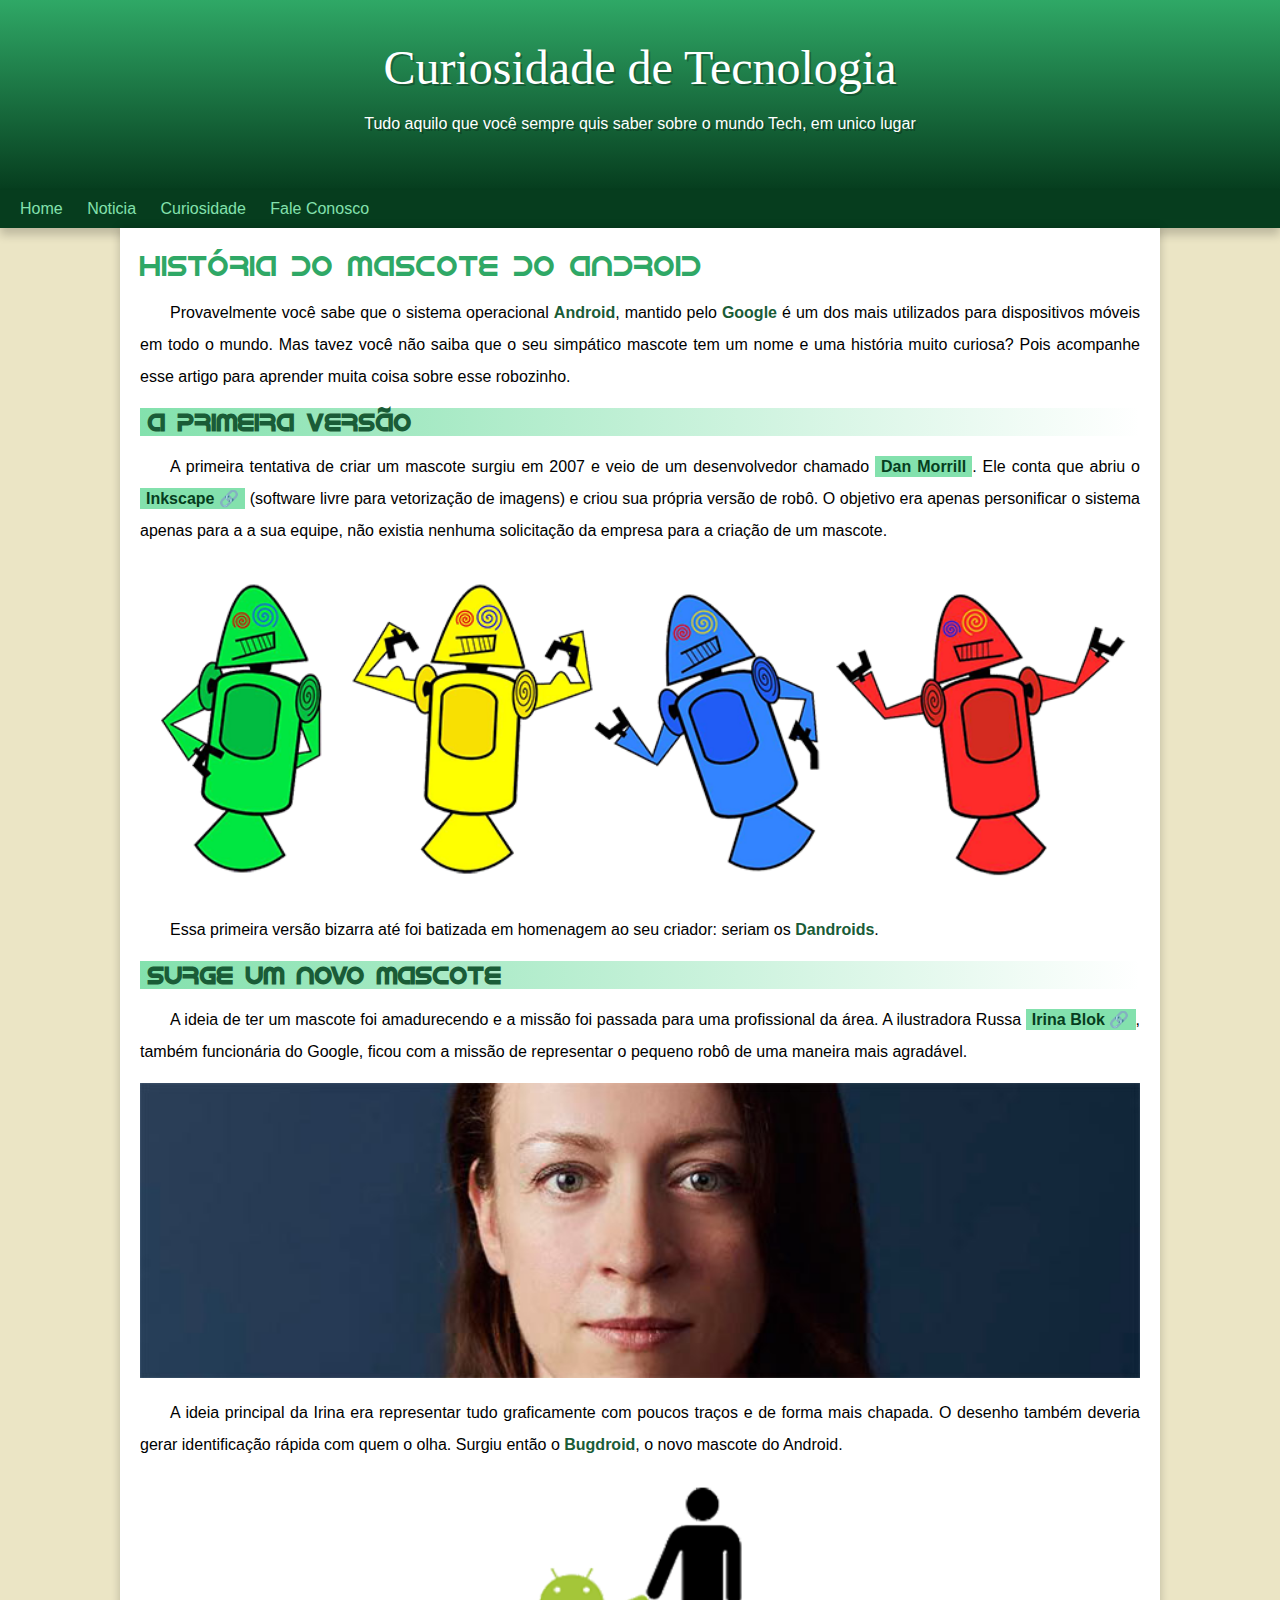
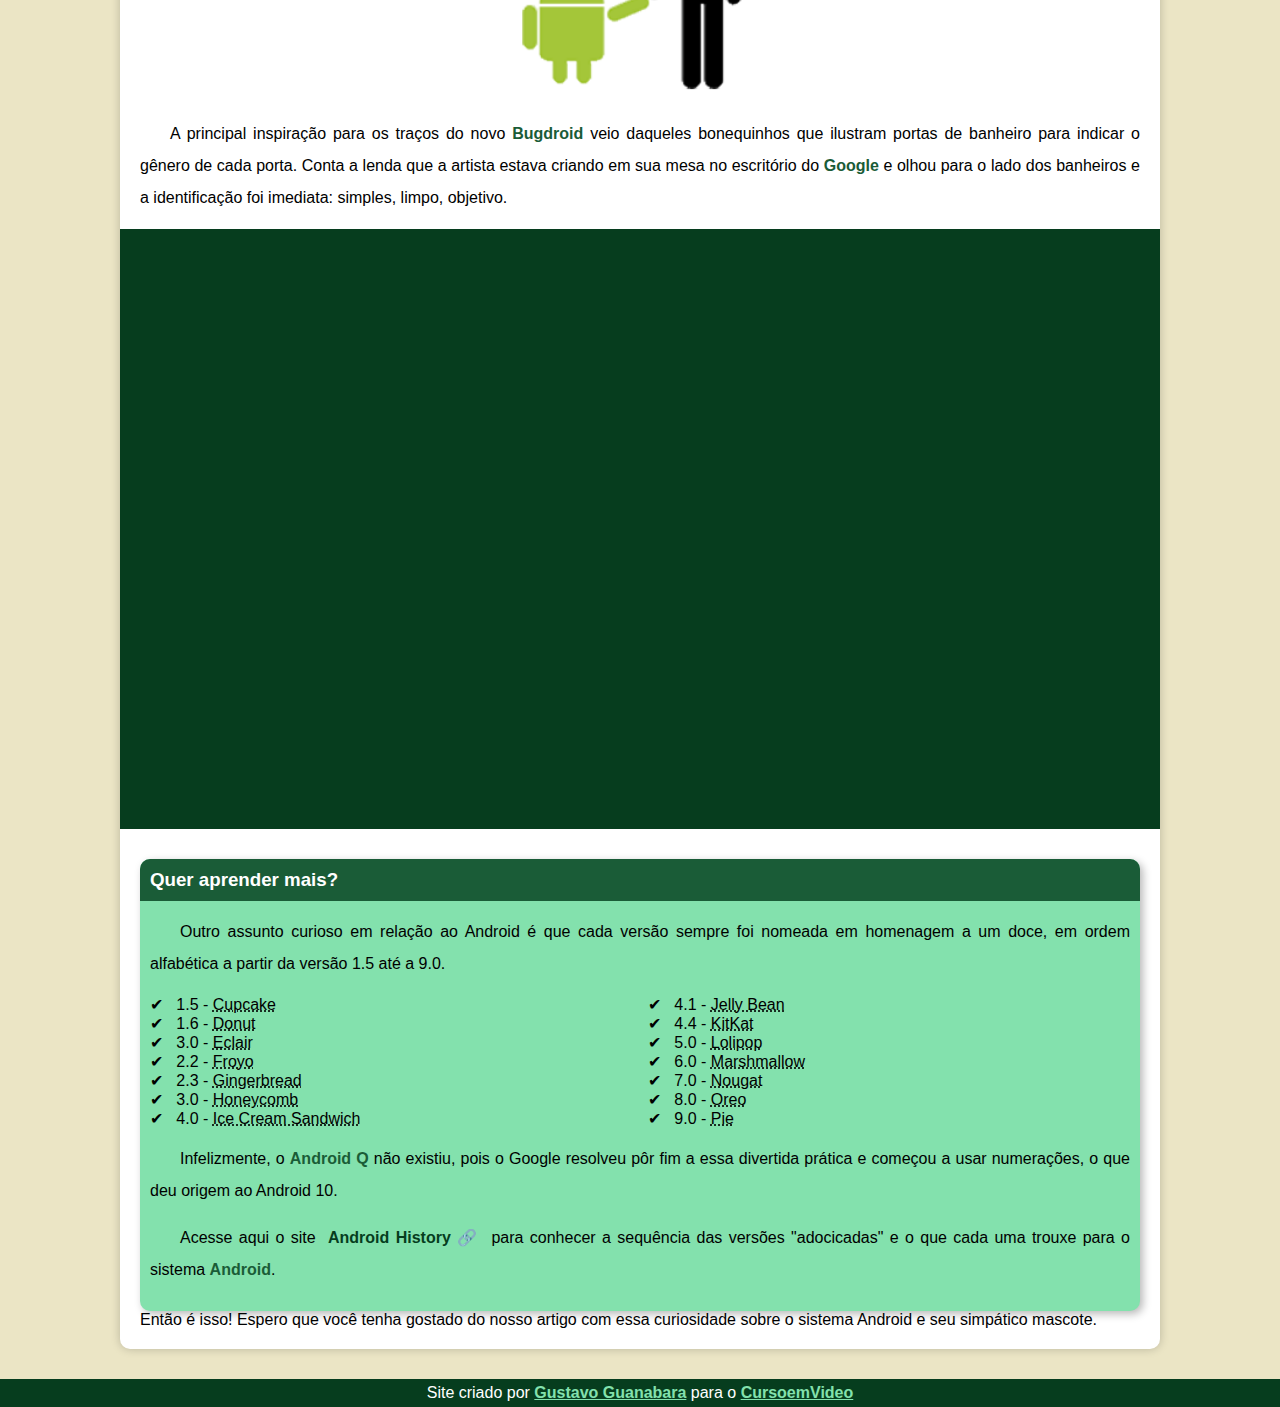
==== index.html @ 1082143d "new" ====
<!DOCTYPE html>
<html lang="pt-br">
<head>
    <meta charset="UTF-8">
    <meta http-equiv="X-UA-Compatible" content="IE=edge">
    <meta name="viewport" content="width=device-width, initial-scale=1.0">
    <title>Como surgiu o mascote do Android</title>
    <link rel="shortcut icon" href="./imagens/favicon.ico" type="image/x-icon">
    <link rel="stylesheet" href="./estilo/style.css">
</head>
<body>
    
    <header>
        <h1>Curiosidade de Tecnologia</h1>
        <p> Tudo aquilo que você sempre quis saber sobre o mundo Tech, em unico lugar</p>
    </header>
    <nav>
        <a href="#">Home</a>
        <a href="#">Noticia</a>
        <a href="#">Curiosidade</a>
        <a href="#">Fale Conosco</a>
    </nav>
    <main>
        <article>
            <h1>História do Mascote do Android</h1>

            <p>Provavelmente você sabe que o sistema operacional <strong>Android</strong>, mantido pelo <strong>Google</strong> é um dos mais utilizados para dispositivos móveis em todo o mundo. Mas tavez você não saiba que o seu simpático mascote tem um nome e uma história muito curiosa? Pois acompanhe esse artigo para aprender muita coisa sobre esse robozinho.</p>

            <h2>A primeira versão</h2>

            <p>A primeira tentativa de criar um mascote surgiu em 2007 e veio de um desenvolvedor chamado   <a href="https://androidcommunity.com/dan-morrill-shows-us-the-android-mascot-that-almost-was-20130103/" target="_blank">Dan Morrill</a>. Ele conta que abriu o <a href="https://inkscape.org/pt-br/"  target="_blank" class="externo">Inkscape</a> (software livre para vetorização de imagens) e criou sua própria versão de robô. O objetivo era apenas personificar o sistema apenas para a a sua equipe, não existia nenhuma solicitação da empresa para a criação de um mascote.</p>
                
            <picture>
                <source media="(max-width: 650px)" srcset="./imagens/dan-droids-pq.png">
                <img src="./imagens/dan-droids.png" alt="dan-droids">
            </picture>    

            <p>Essa primeira versão bizarra até foi batizada em homenagem ao seu criador: seriam os <strong>Dandroids</strong>.</p>

            <h2>Surge um novo mascote</h2>

            <P>A ideia de ter um mascote foi amadurecendo e a missão foi passada para uma profissional da área. A ilustradora Russa <a href="https://www.irinablok.com/" target="_blank" class="externo">Irina Blok</a>, também funcionária do Google, ficou com a missão de representar o pequeno robô de uma maneira mais agradável.</P>

            <picture>
                <source media="(max-width: 650px)" srcset="./imagens/irina-blok-pq.jpg">
                <img src="./imagens/irina-blok.jpg" alt="Irina Blok, criadora do Bugdroid">
            </picture>

            <p>A ideia principal da Irina era representar tudo graficamente com poucos traços e de forma mais chapada. O desenho também deveria gerar identificação rápida com quem o olha. Surgiu então o <strong>Bugdroid</strong>, o novo mascote do Android.</p>

            <img src="./imagens/bugdroid.png" alt="bugdroid" class="pequena">

            <p>A principal inspiração para os traços do novo <strong>Bugdroid</strong> veio daqueles bonequinhos que ilustram portas de banheiro para indicar o gênero de cada porta. Conta a lenda que a artista estava criando em sua mesa no escritório do <strong>Google</strong> e olhou para o lado dos banheiros e a identificação foi imediata: simples, limpo, objetivo.</p>

              <div class="video"><iframe width="560" height="315" src="https://www.youtube.com/embed/l2UDgpLz20M" title="YouTube video player" frameborder="0" allow="accelerometer; autoplay; clipboard-write; encrypted-media; gyroscope; picture-in-picture" allowfullscreen></iframe></div> 
            
            <aside>
                <h3>Quer aprender mais?</h3>

                <p>Outro assunto curioso em relação ao Android é que cada versão sempre foi nomeada em homenagem a um doce, em ordem alfabética a partir da versão 1.5 até a 9.0.</p>

                <ul>
                    <li>
                        1.5 - <abbr title="Bolo de Copo">Cupcake</abbr>
                    </li>
                    <li>
                        1.6 - <abbr title="Roquinha">Donut</abbr>
                    </li>
                    <li>
                        3.0 - <abbr title="Bomba">Eclair</abbr>
                    </li>
                    <li>
                        2.2 - <abbr title="Iorgote congelado">Froyo</abbr>
                    </li>
                    <li>
                        2.3 - <abbr title="Biscoito de Gengibre">Gingerbread</abbr>
                    </li>
                    <li>
                        3.0 - <abbr title="Favo de Mel">Honeycomb</abbr>
                    </li>
                    <li>
                        4.0 - <abbr title="Sanduiche de Sorvete">Ice Cream Sandwich</abbr>
                    </li>
                    <li>
                        4.1 - <abbr title="Jujuba">Jelly Bean</abbr>
                    </li>
                    <li>
                        4.4 - <abbr title="KitKat">KitKat</abbr>
                    </li>
                    <li>
                        5.0 - <abbr title="Pilulito">Lolipop</abbr>
                    </li>
                    <li>
                        6.0 -  <abbr title="Marshmallow">Marshmallow</abbr>
                    </li>
                    <li>
                        7.0 - <abbr title="Torrone">Nougat</abbr>
                    </li>
                    <li>
                        8.0 - <abbr title="Oreo">Oreo</abbr>
                    </li>
                    <li>
                        9.0 - <abbr title="Pie">Pie</abbr>
                    </li>
                </ul>
                <p>Infelizmente, o <strong>Android Q</strong> não existiu, pois o Google resolveu pôr fim a essa divertida prática e começou a usar numerações, o que deu origem ao Android 10.</p>
                <p>Acesse aqui o site <a href="https://www.android.com/what-is-android/" target="_blank" class="externo"    >Android History</a> para conhecer a sequência das versões "adocicadas" e o que cada uma trouxe para o sistema <strong>Android</strong>.</p>
            </aside>
            
            Então é isso! Espero que você tenha gostado do nosso artigo com essa curiosidade sobre o sistema Android e seu simpático mascote.
        </article>
    </main>
    <footer>
        <p>Site criado por <a href="https://gustavoguanabara.github.io/" target="_blank">Gustavo Guanabara</a> para o <a href="https://www.youtube.com/user/cursosemvideo" target="_blank">CursoemVideo</a></p>
    </footer>
</body>
</html>
---- estilo/style.css ----
@charset "UTF-8";
@font-face{
    font-family: 'Android';
    src: url('../fontes/idroid.otf') format('opentype');
    font-weight: normal;
}
@import url('https://fonts.googleapis.com/css2?family=Bebas+Neue&display=swap');


:root{
    --cor0:#ebe5c5;
    --cor1:#83e1ad;
    --cor2:#3ddc84;
    --cor3:#2fa866;
    --cor4:#1a5c37;
    --cor5:#063d1e;
    --fonte-padrao: Arial, Verdana, Helvetica, sans-serif;
    --fonte-destaque:  'Bebas Neue', 'cursive';
    --fonte-android: 'android', 'cursive';
}   

   *{
       padding: 0px;
       margin: 0px;
   } 

body{
    background-color:var(--cor0);
    font-family:var(--fonte-padrao);
}    
a.externo::after{
    content: '\00A0\1F517';
}

header{
    background-image: linear-gradient(to bottom, var(--cor3), var(--cor5));
    min-height: 150px;
    text-align: center;
    padding-top: 40px;
}

header > h1{
    color:white;   
    font-family: var(--fonte-destaque);   
    font-weight: normal;
    margin-bottom: 20px;
    font-size: 3em;
    text-shadow: 2px 2px 0px rgba(0, 0, 0, 0.267);
}
    
header > p{
    font-family: var(--fonte-padrao);
    color: white;
    font-size: 1,2em;
    max-width: 600px;
    padding-right: 10px;
    padding-left: 10px;
    margin: auto;
    margin-bottom: 30px;
    text-shadow: 2px 2px 0px rgba(0, 0, 0, 0.267);
}

nav{
    background-color:var(--cor5);
    padding: 10px;
    box-shadow: 0px 7px 9px rgba(0, 0, 0, 0.192);
}
nav > a{
    color: var(--cor1);
    padding: 10px;
    border-radius: 5px;
    text-decoration: none;
    transition-duration: 0,5;
}
nav > a:hover{
    background-color: var(--cor3);
    color: var(--cor5);
}

main{
    background-color: #fff;
    margin: auto;
    margin-bottom: 30px;
    min-width: 300px;
    max-width: 1000px;
    padding: 20px;
    box-shadow: 0px 0px 10px rgba(0, 0, 0, 0.212) ;
    border-bottom-left-radius: 10px;
    border-bottom-right-radius: 10px;
}
main h1{
    color: var(--cor3);
    font-family: var(--fonte-android);
    font-weight: normal;
    font-size: 1.8em;
}
main h2{
    font-family: var(--fonte-android);
    color:var(--cor4);
    font-size: 1,3em;
    background-image: linear-gradient(to right, var(--cor1), transparent);
    text-indent: 8px;
}
main p{
    margin: 15px 0px;
    text-align: justify;
    text-indent: 30px;
    font-size: 1em;
    line-height: 2em;
}
main strong{
    color: var(--cor4);
    font-weight: bold;
}
main a{
    text-decoration: none;
    font-weight: bold;
    color: var(--cor5);
    background-color: var(--cor1);
    padding: 2px 6px;
}
main a:hover{
    text-decoration: underline;
    color: var(--cor4);
}
main img{
    width: 100%;
}
main img.pequena{
    max-width: 350px;
    display: block;
    margin: auto;
}

div.video{
    background-color: var(--cor5);
    margin: 0px -20px 30px -20px;
    padding: 20px;
    padding-bottom: 58%;
    position: relative;
} 

div.video > iframe{
    position: absolute;
    top: 5%;
    left: 5%;
    width: 90%;
    height: 90%;
}

main article{
    width: auto;
}

aside{
    background-color: var(--cor1);
    padding: 10px;
    border-radius: 10px;
    box-shadow: 3px 3px 8px rgba(0, 0, 0, 0.281);
}
aside > h3{
    background-color: var(--cor4);
    color: white;
    padding: 10px;
    margin: -10px -10px 0px -10px;
    border-radius: 10px 10px 0px 0px;
}
aside ul{
    list-style-position: inside;
    list-style-type:'\2714\00A0\00A0';
    columns: 2;
}

footer{
    background-color: var(--cor5);
    color: white;
    text-align: center;
    font-size: 0,8em;
    padding: 5px;
}
footer a{
    color: white;
    font-weight: bolder;
    text-decoration: none;  
}

footer a:link{
    text-decoration: underline;
    color: var(--cor1);
}
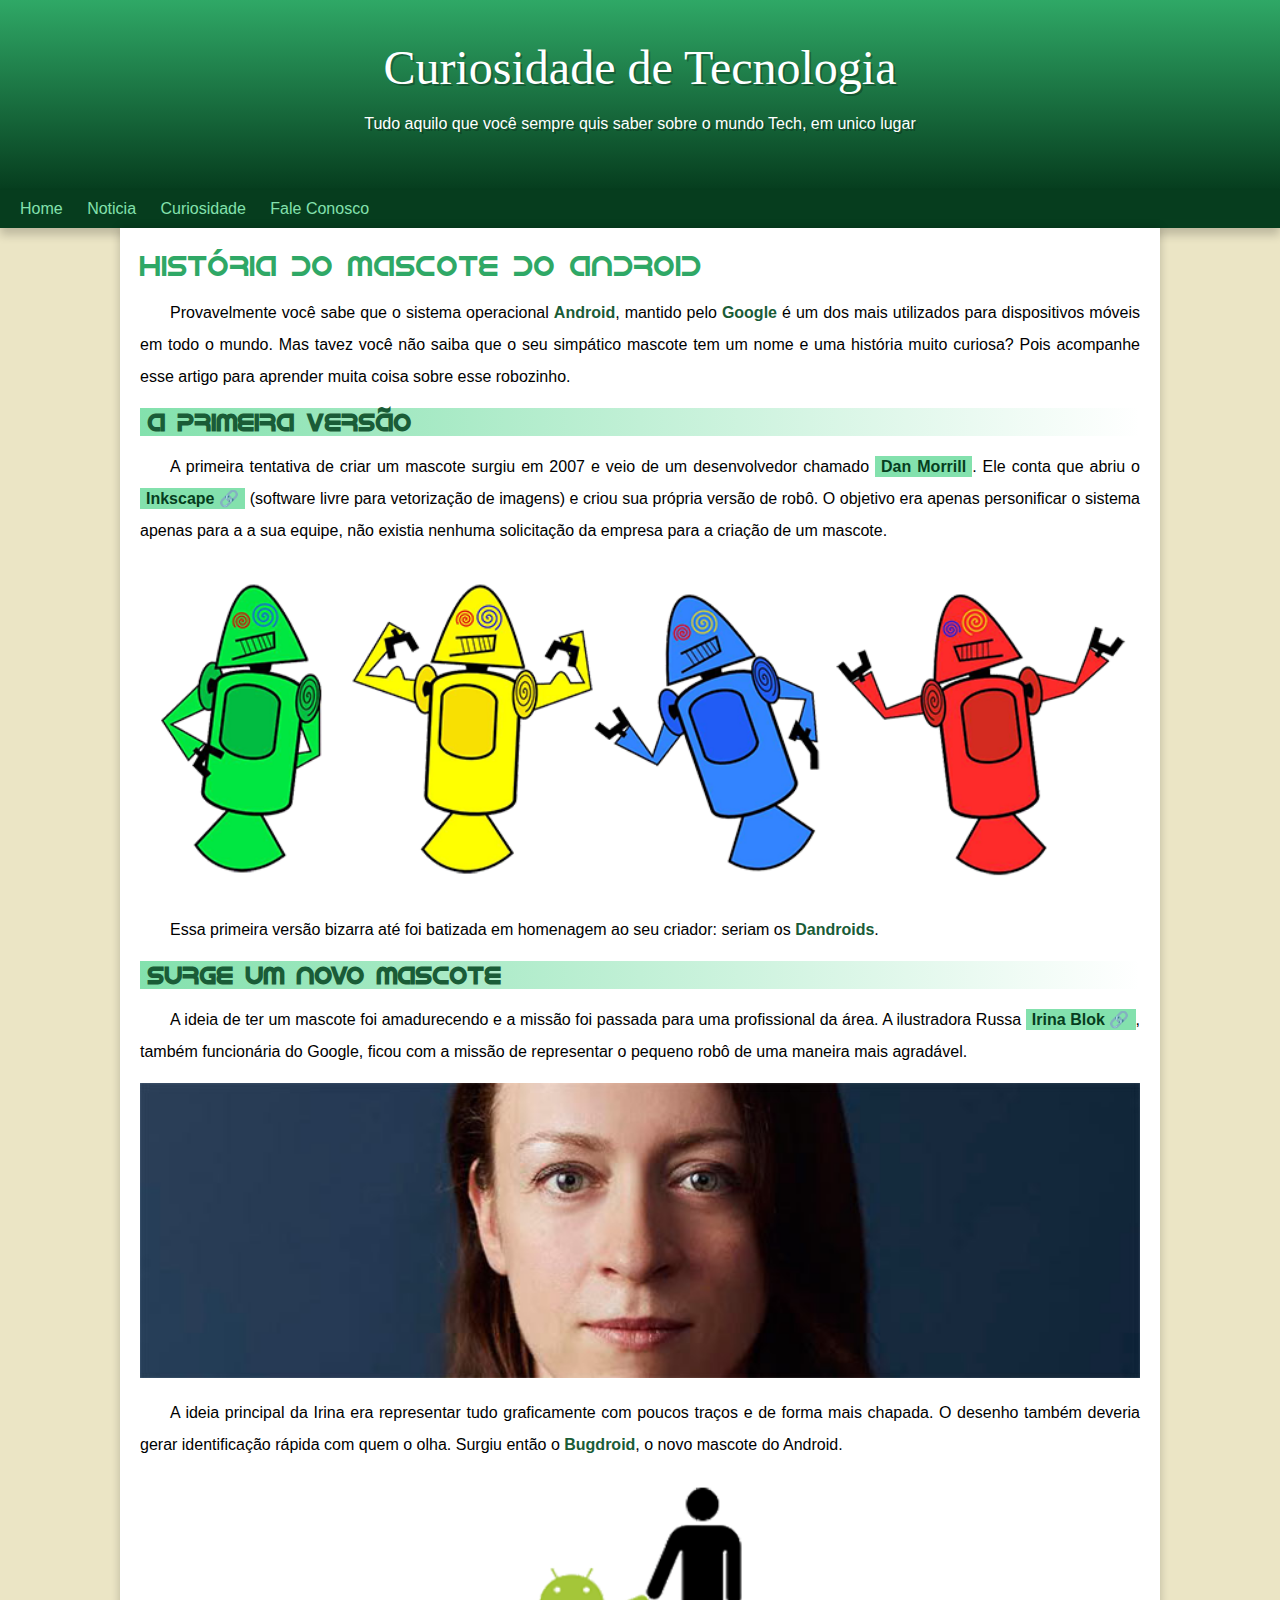
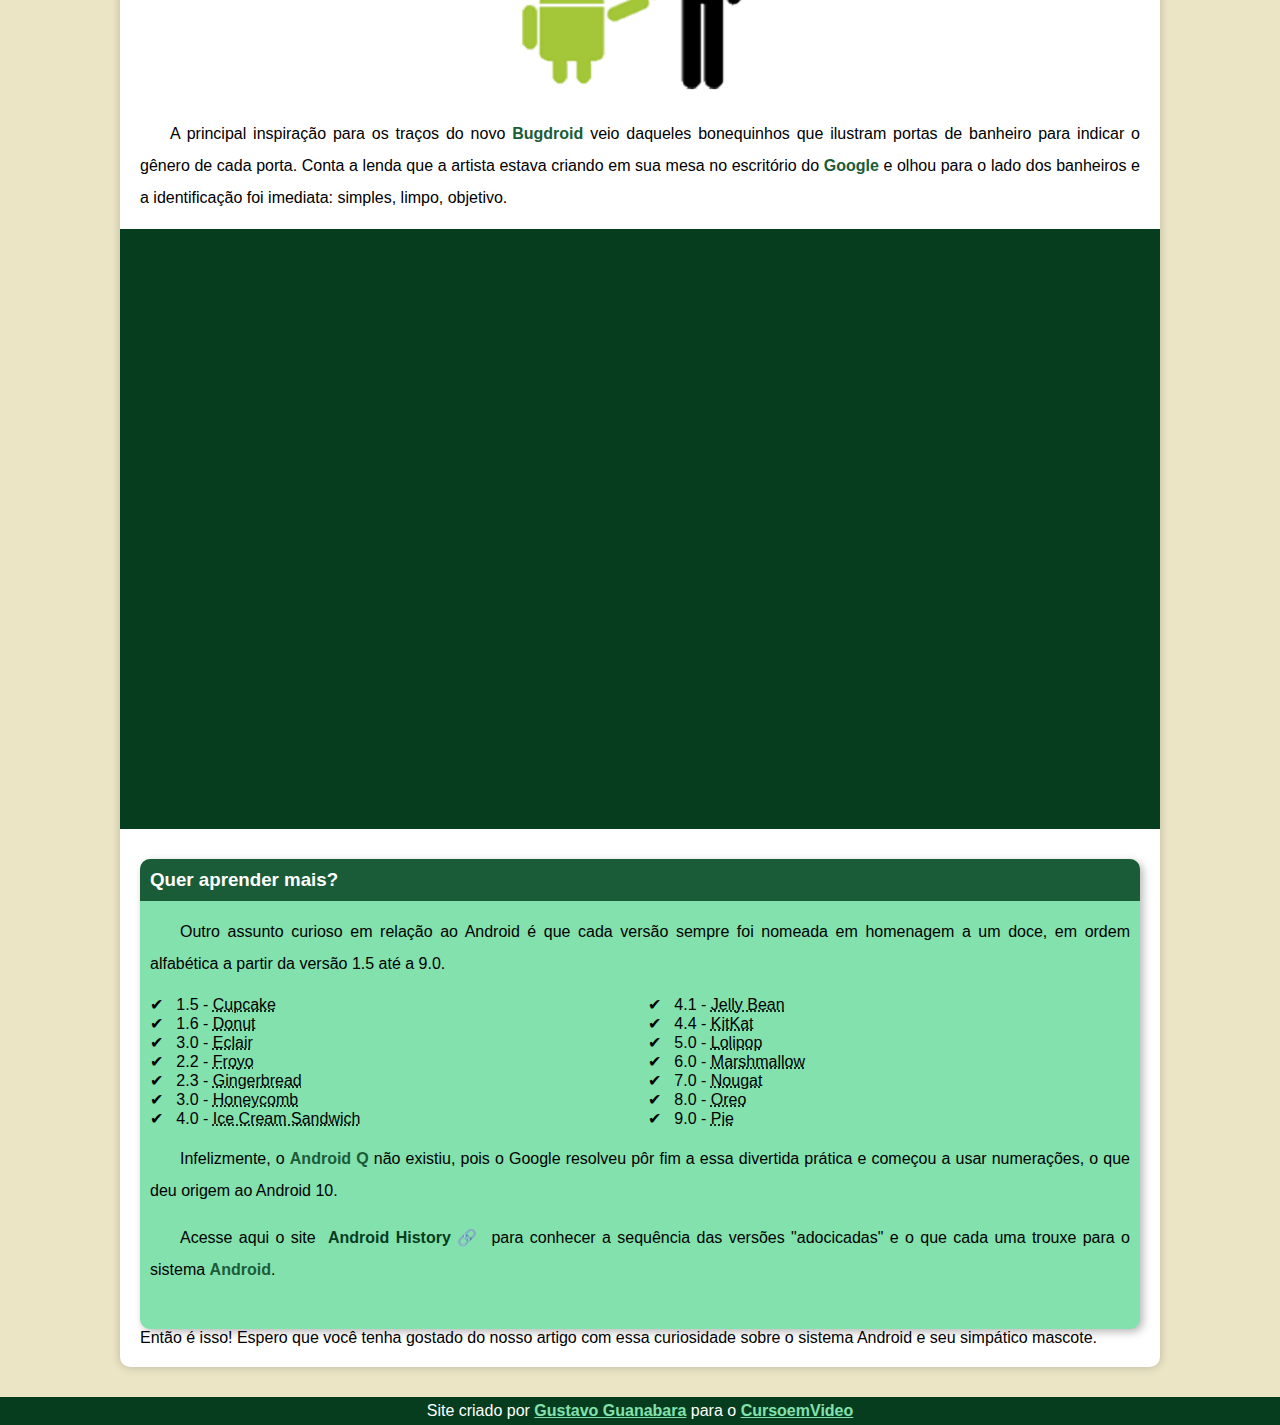
==== commit a82ca39b: "1" ====
--- a/index.html
+++ b/index.html
@@ -104,7 +104,7 @@
                     </li>
                 </ul>
                 <p>Infelizmente, o <strong>Android Q</strong> não existiu, pois o Google resolveu pôr fim a essa divertida prática e começou a usar numerações, o que deu origem ao Android 10.</p>
-                <p>Acesse aqui o site <a href="https://www.android.com/what-is-android/" target="_blank" class="externo"    >Android History</a> para conhecer a sequência das versões "adocicadas" e o que cada uma trouxe para o sistema <strong>Android</strong>.</p>
+                <p>Acesse aqui o site <a href="https://www.android.com/what-is-android/" target="_blank" class="externo"    >Android History</a> para conhecer a sequência das versões "adocicadas" e o que cada uma trouxe para o sistema <strong>Android</strong>.</p> <br>
             </aside>
             
             Então é isso! Espero que você tenha gostado do nosso artigo com essa curiosidade sobre o sistema Android e seu simpático mascote.
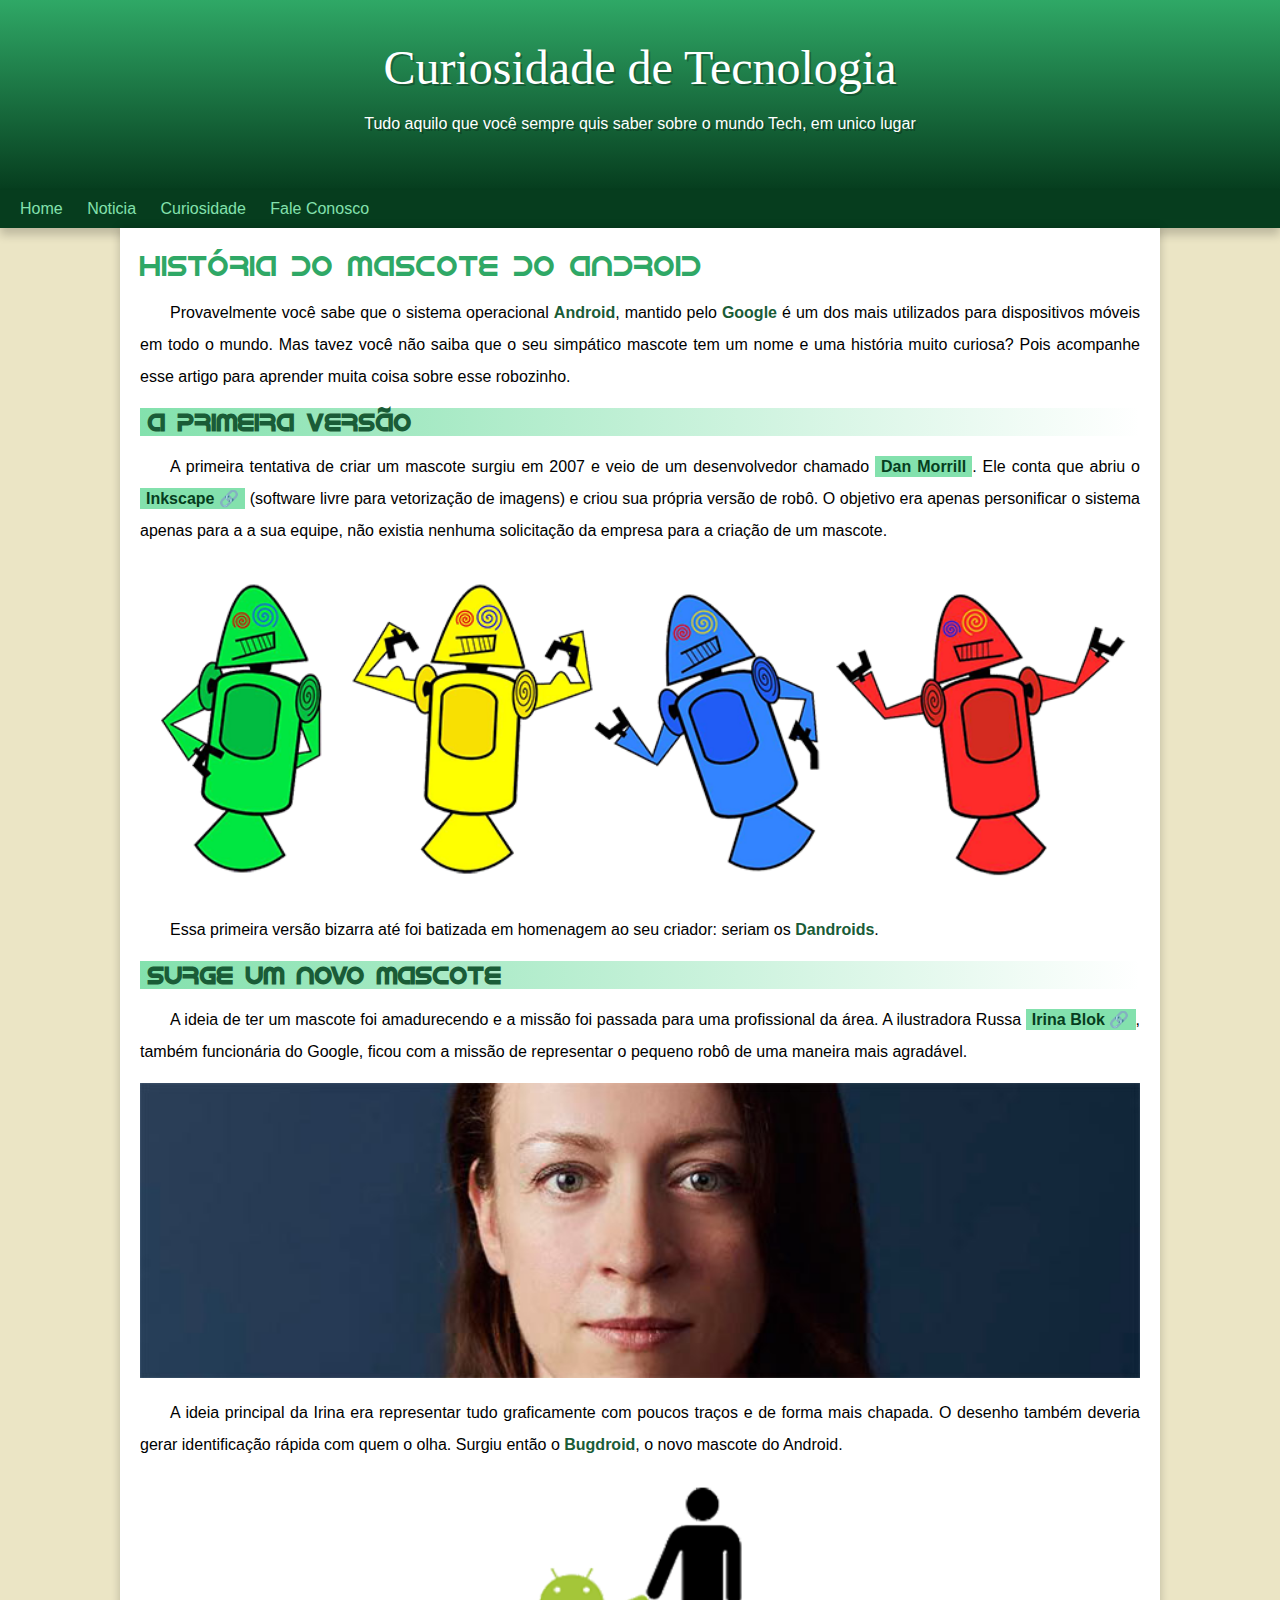
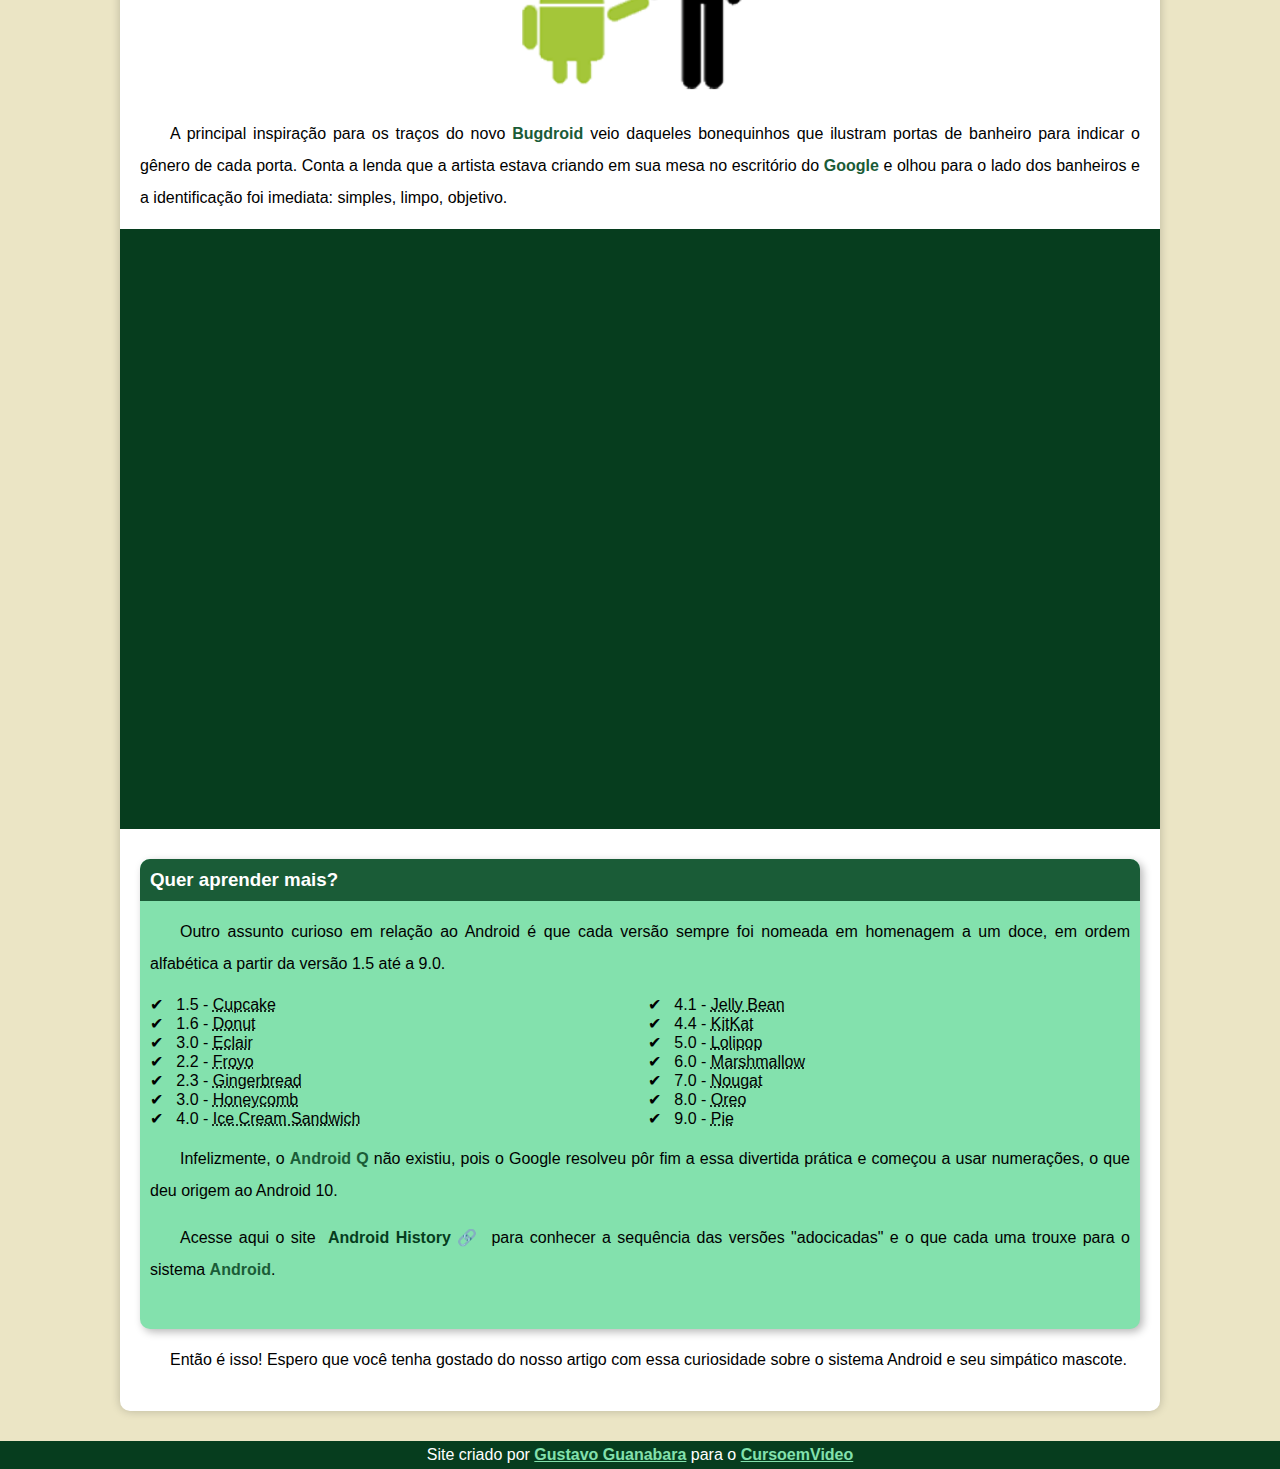
==== commit 6d55feff: "new" ====
--- a/index.html
+++ b/index.html
@@ -106,8 +106,7 @@
                 <p>Infelizmente, o <strong>Android Q</strong> não existiu, pois o Google resolveu pôr fim a essa divertida prática e começou a usar numerações, o que deu origem ao Android 10.</p>
                 <p>Acesse aqui o site <a href="https://www.android.com/what-is-android/" target="_blank" class="externo"    >Android History</a> para conhecer a sequência das versões "adocicadas" e o que cada uma trouxe para o sistema <strong>Android</strong>.</p> <br>
             </aside>
-            
-            Então é isso! Espero que você tenha gostado do nosso artigo com essa curiosidade sobre o sistema Android e seu simpático mascote.
+            <p style="padding: 0px;">Então é isso! Espero que você tenha gostado do nosso artigo com essa curiosidade sobre o sistema Android e seu simpático mascote.</p>
         </article>
     </main>
     <footer>
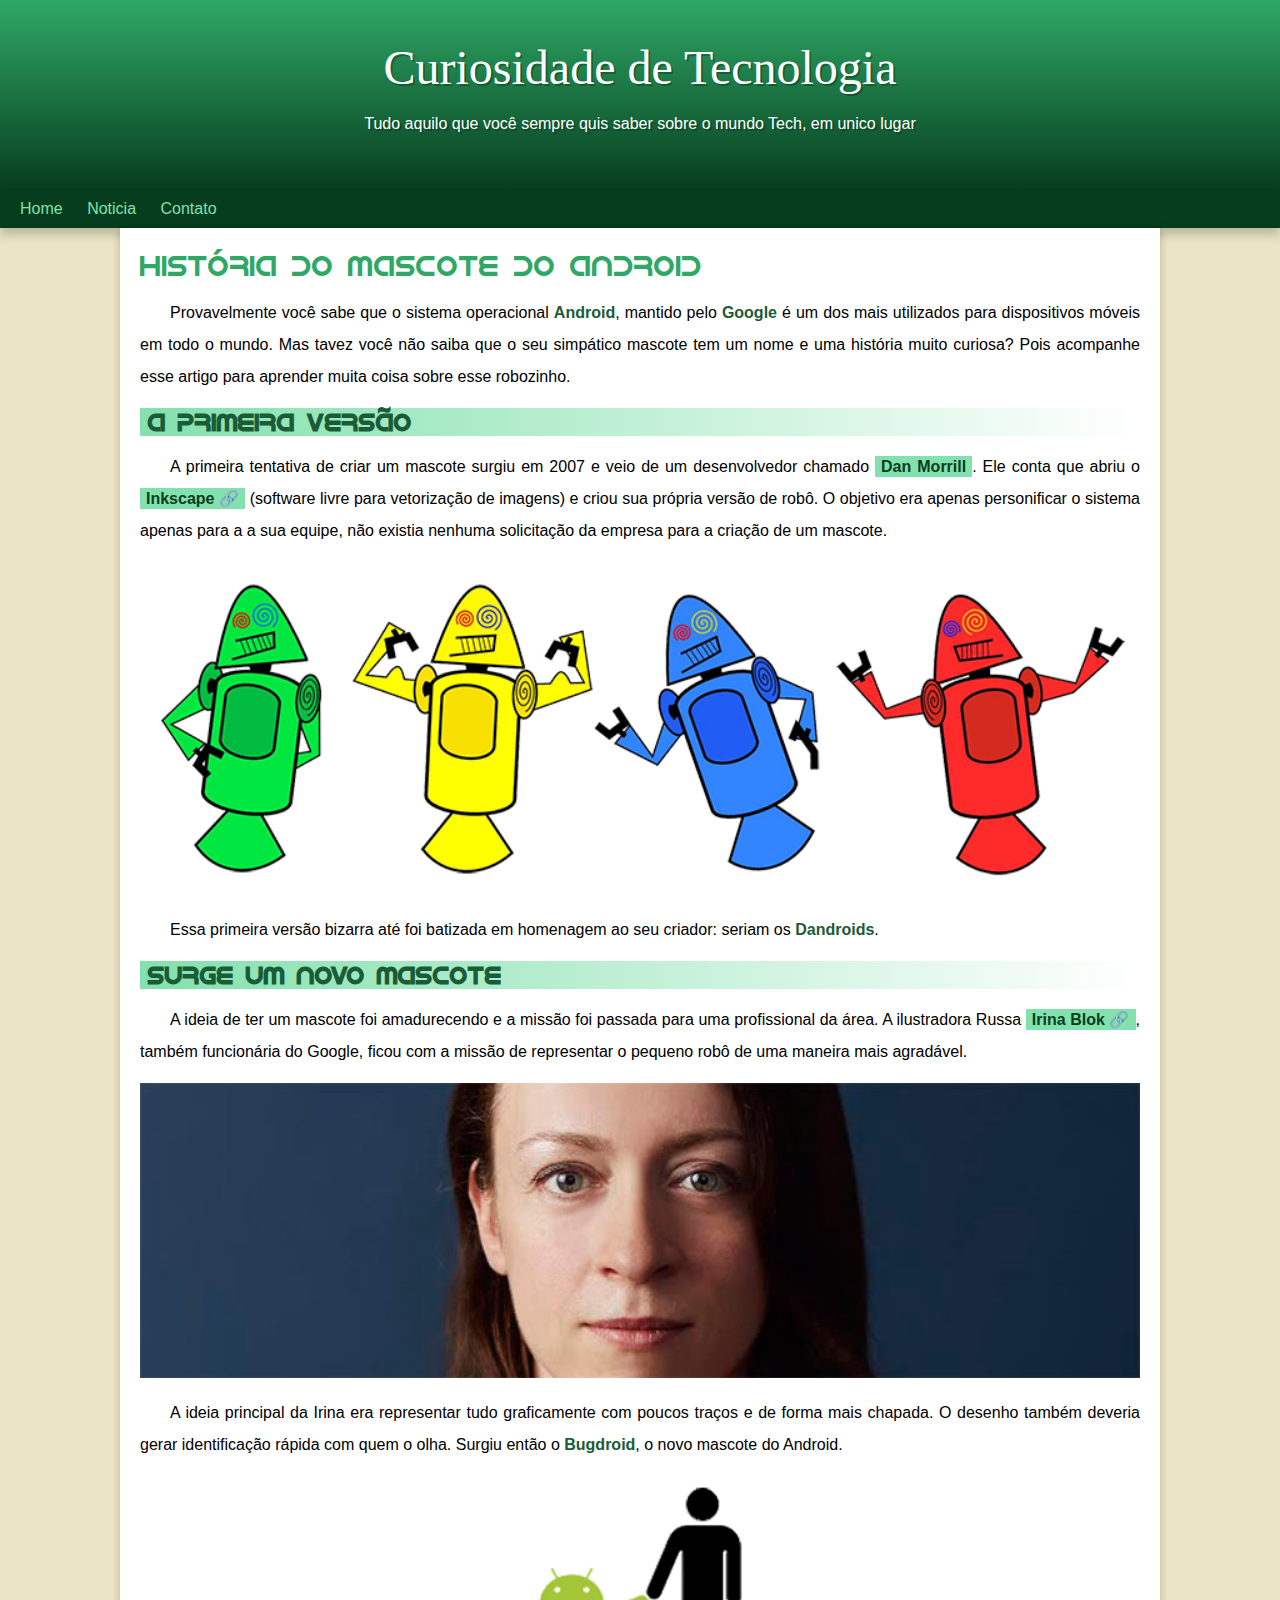
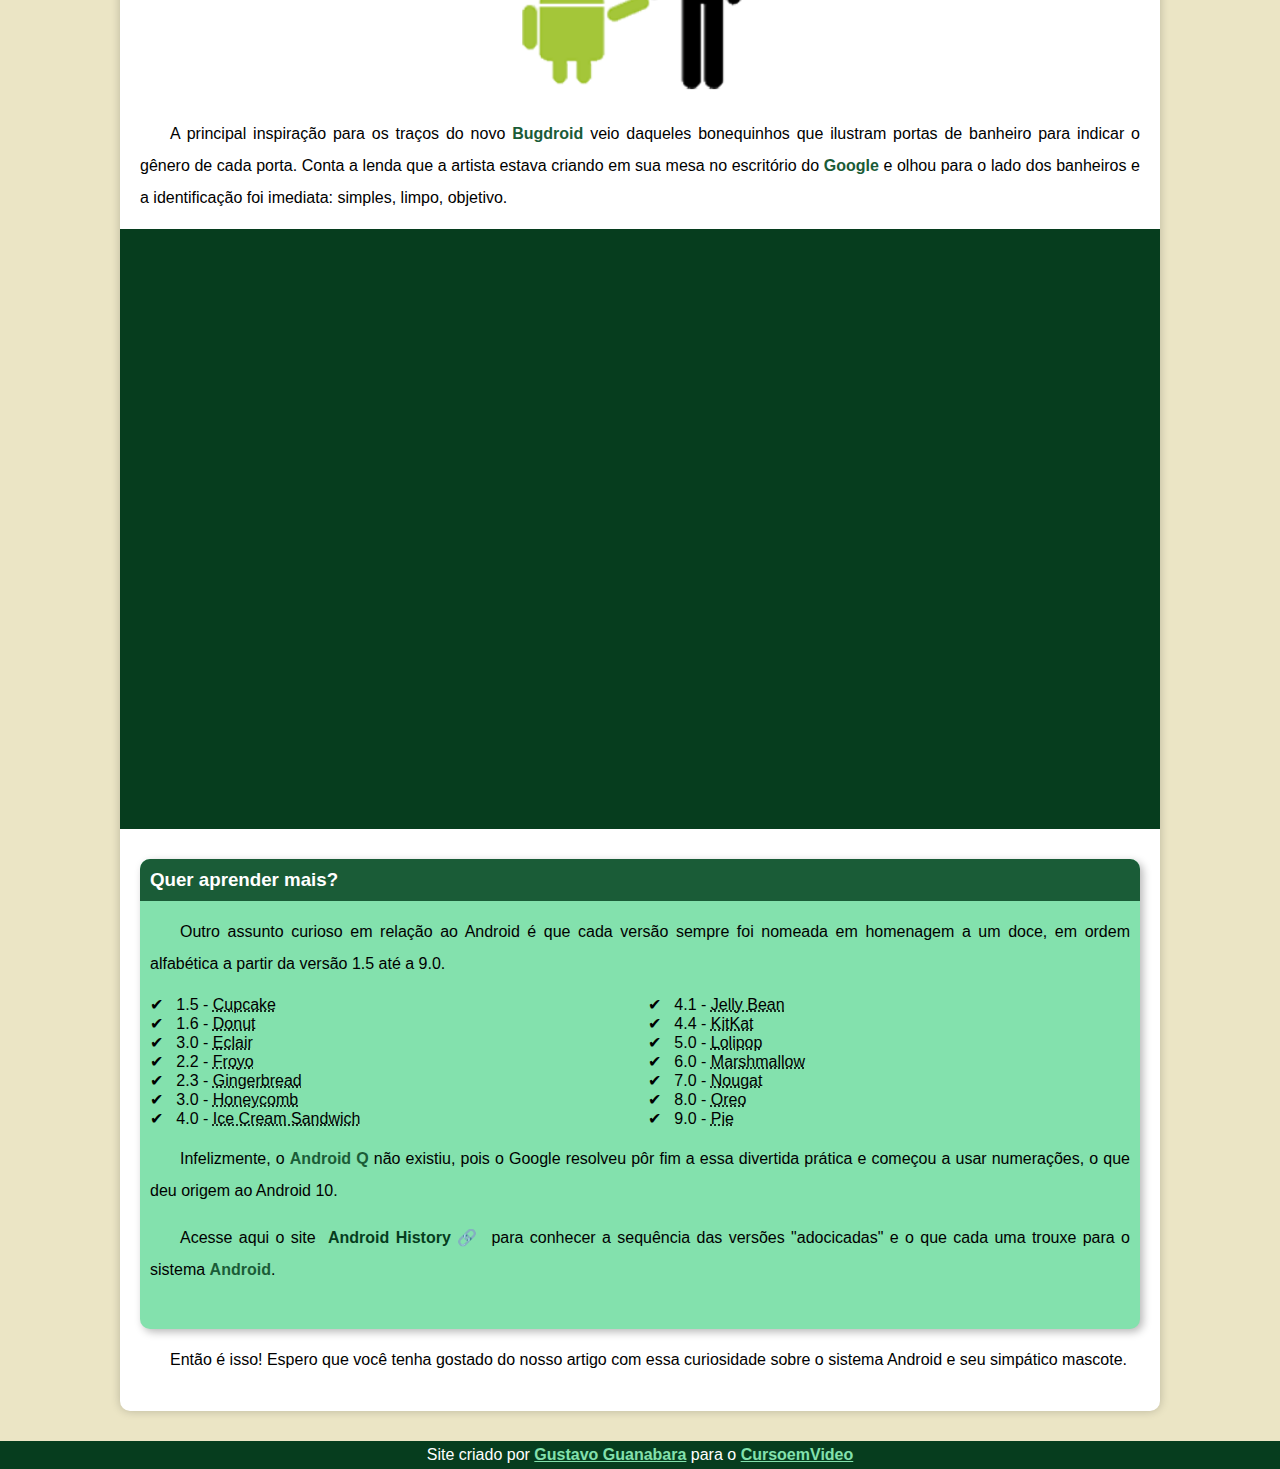
==== commit 71049ab2: "problema de padding corrigido" ====
--- a/index.html
+++ b/index.html
@@ -17,8 +17,7 @@
     <nav>
         <a href="#">Home</a>
         <a href="#">Noticia</a>
-        <a href="#">Curiosidade</a>
-        <a href="#">Fale Conosco</a>
+        <a href="#">Contato</a>
     </nav>
     <main>
         <article>
@@ -99,14 +98,14 @@
                     <li>
                         8.0 - <abbr title="Oreo">Oreo</abbr>
                     </li>
-                    <li>
+                      <li>
                         9.0 - <abbr title="Pie">Pie</abbr>
                     </li>
                 </ul>
                 <p>Infelizmente, o <strong>Android Q</strong> não existiu, pois o Google resolveu pôr fim a essa divertida prática e começou a usar numerações, o que deu origem ao Android 10.</p>
                 <p>Acesse aqui o site <a href="https://www.android.com/what-is-android/" target="_blank" class="externo"    >Android History</a> para conhecer a sequência das versões "adocicadas" e o que cada uma trouxe para o sistema <strong>Android</strong>.</p> <br>
             </aside>
-            <p style="padding: 0px;">Então é isso! Espero que você tenha gostado do nosso artigo com essa curiosidade sobre o sistema Android e seu simpático mascote.</p>
+            <p style="padding: 0px  ;">Então é isso! Espero que você tenha gostado do nosso artigo com essa curiosidade sobre o sistema Android e seu simpático mascote.</p>
         </article>
     </main>
     <footer>
--- a/estilo/style.css
+++ b/estilo/style.css
@@ -56,7 +56,7 @@
     padding-right: 10px;
     padding-left: 10px;
     margin: auto;
-    margin-bottom: 30px;
+    padding-bottom: 50px;
     text-shadow: 2px 2px 0px rgba(0, 0, 0, 0.267);
 }
 
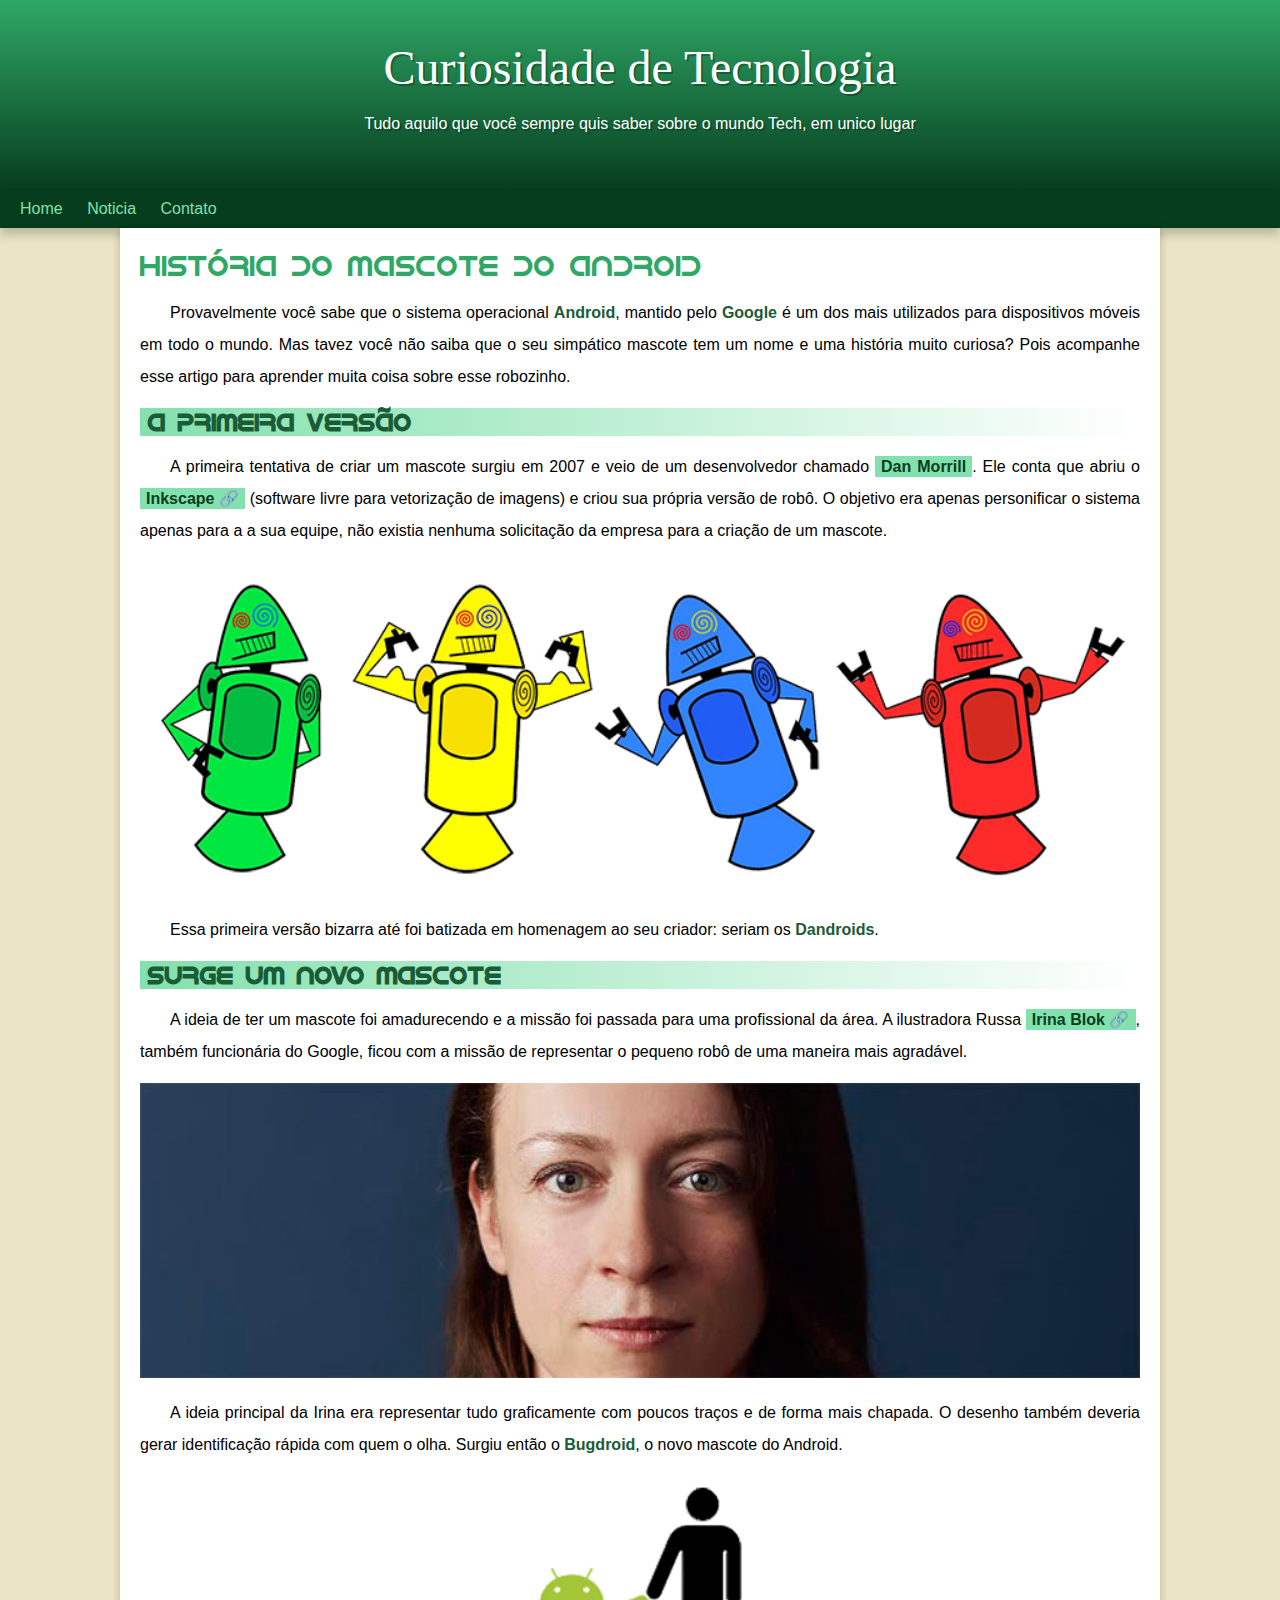
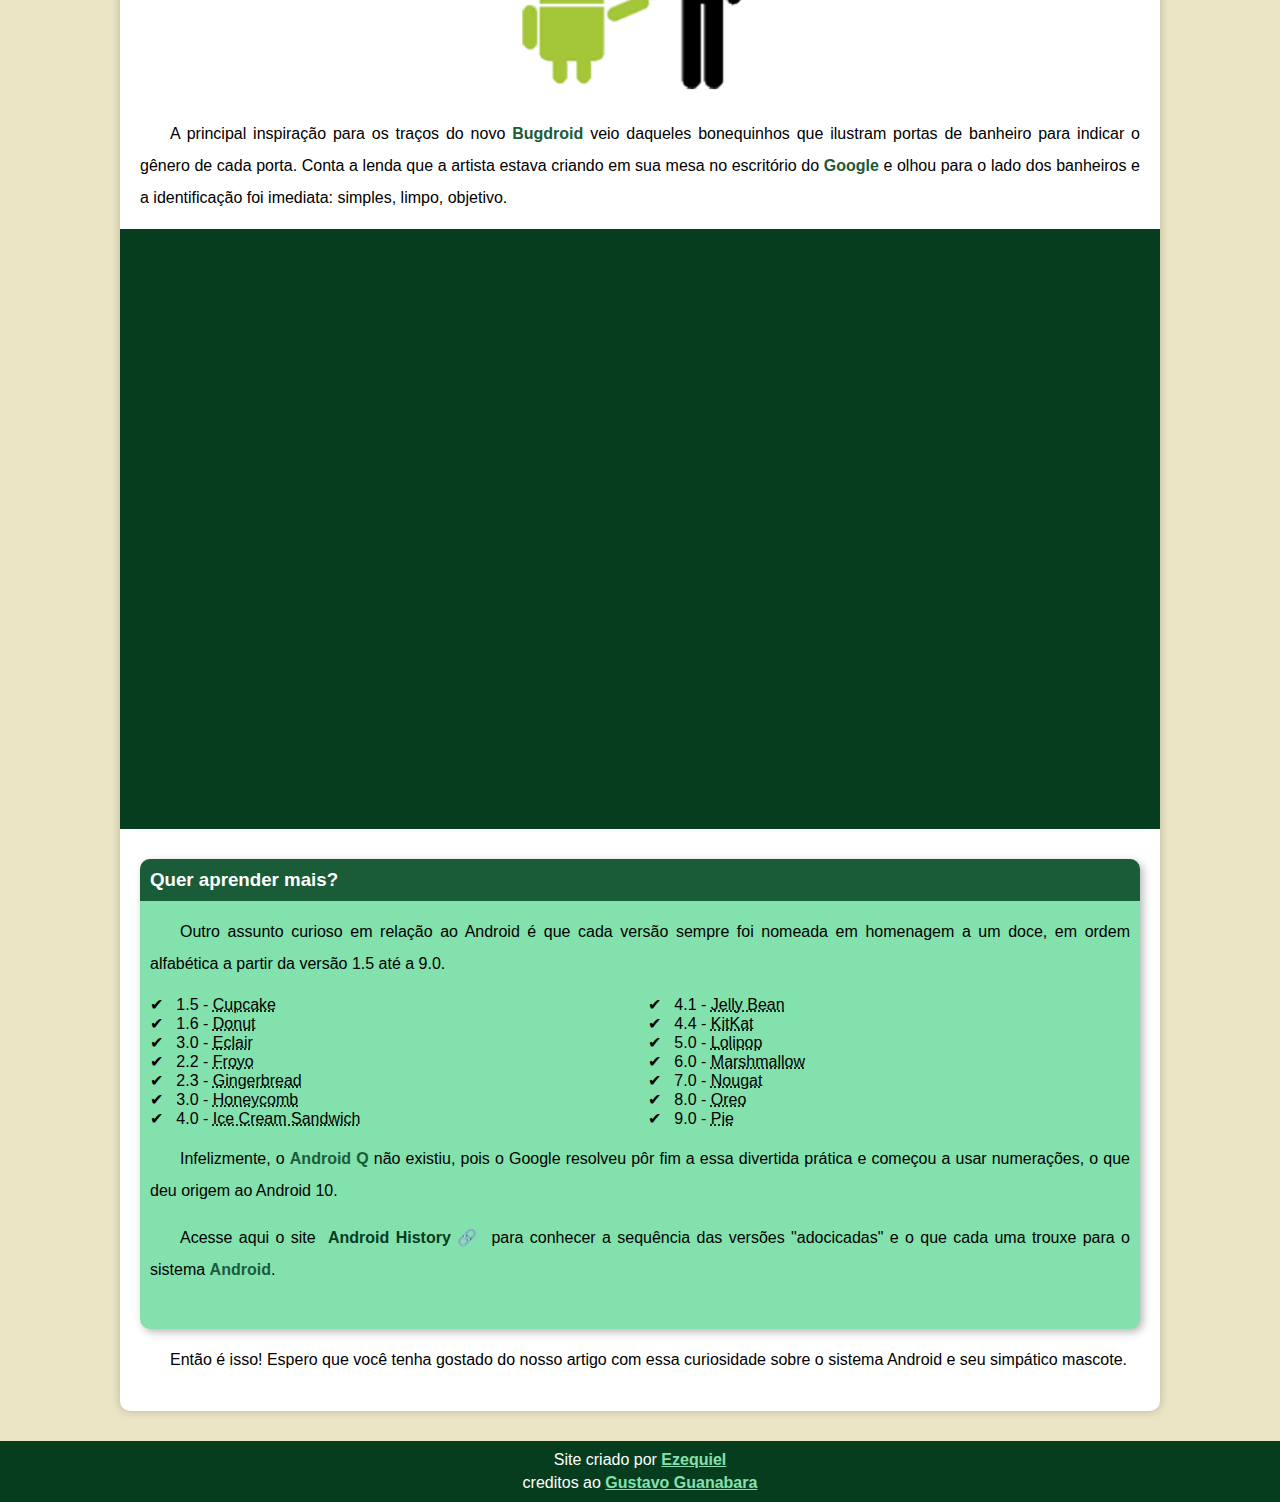
==== commit 7ba1c3ba: "modificado o footer" ====
--- a/index.html
+++ b/index.html
@@ -109,7 +109,8 @@
         </article>
     </main>
     <footer>
-        <p>Site criado por <a href="https://gustavoguanabara.github.io/" target="_blank">Gustavo Guanabara</a> para o <a href="https://www.youtube.com/user/cursosemvideo" target="_blank">CursoemVideo</a></p>
+        <p>Site criado por <a href="http://github.com/Zecamilplano" target="_blank"> Ezequiel </a></p>
+        <p> creditos ao <a href="https://www.youtube.com/watch?v=YB9c1Zg_Ln4&list=PLHz_AreHm4dlUpEXkY1AyVLQGcpSgVF8s&index=32 " target="_blank"> Gustavo Guanabara </a></p>
     </footer>
 </body>
 </html>--- a/estilo/style.css
+++ b/estilo/style.css
@@ -178,6 +178,10 @@
     font-size: 0,8em;
     padding: 5px;
 }
+
+footer p{
+    margin: 5px;
+}
 footer a{
     color: white;
     font-weight: bolder;
